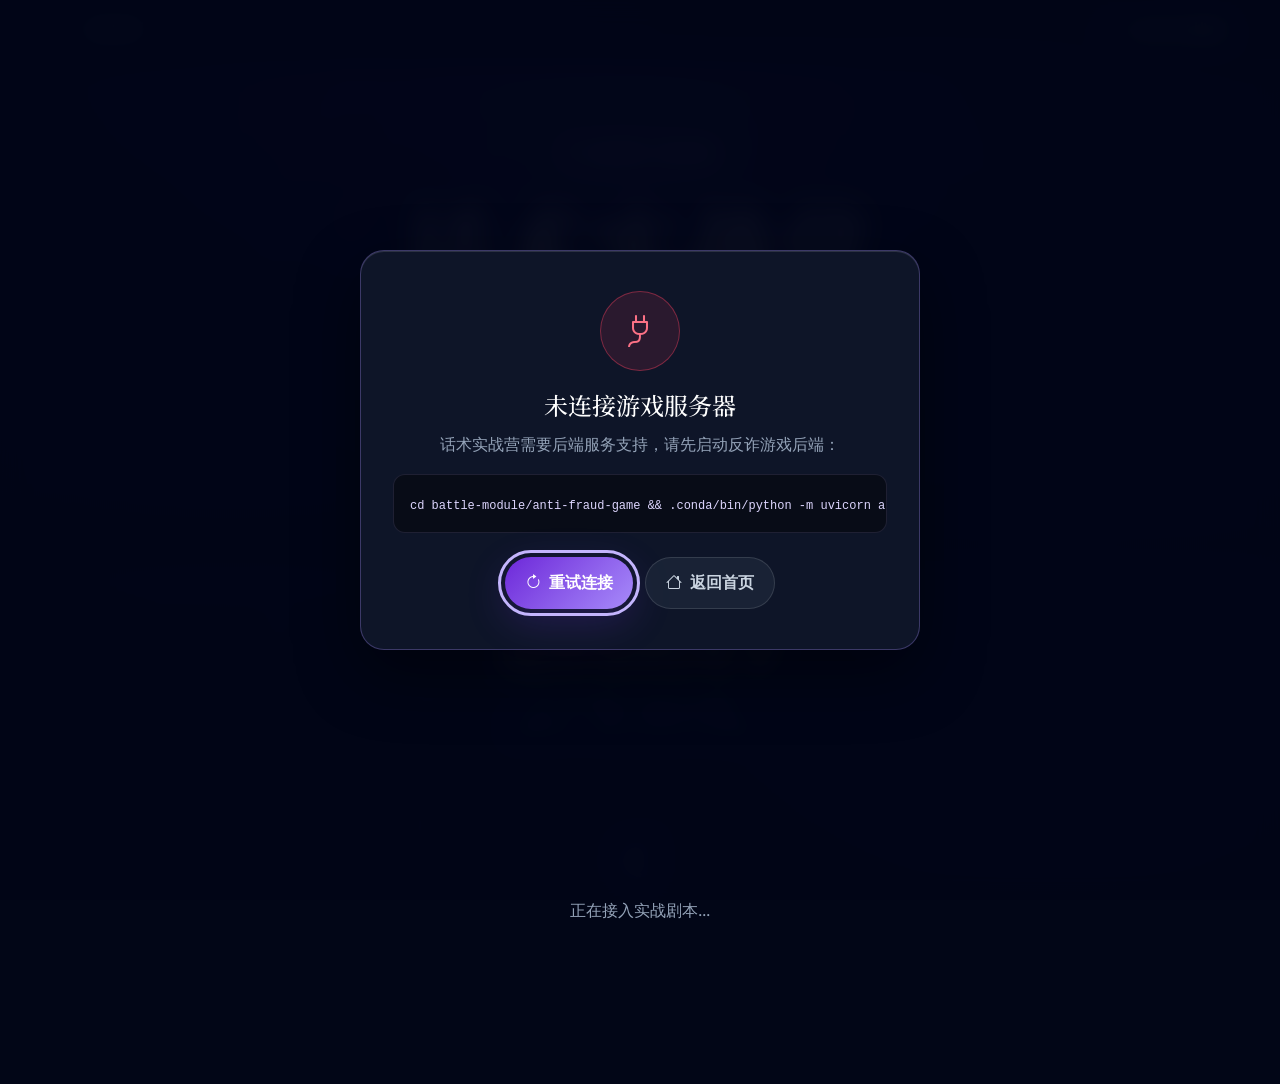
==== battle.html @ eb22edf5 "feat: 话术实战营前端页面（自由对话攻防） - battle.html: 聊天对战界面（深色星空+紫罗兰主题） - battle-module/js/api.js: /api/battle/* 接" ====
<!DOCTYPE html>
<html lang="zh-CN">
<head>
    <meta charset="UTF-8">
    <meta name="viewport" content="width=device-width, initial-scale=1.0">
    <meta name="description" content="反诈方舟话术实战营：用真实自由对话练习识别与反击诈骗话术。">
    <title>话术实战营 - 反诈方舟</title>
    <link rel="icon" href="data:,">
    <link rel="preconnect" href="https://fonts.googleapis.com">
    <link rel="preconnect" href="https://fonts.gstatic.com" crossorigin>
    <link href="https://fonts.googleapis.com/css2?family=Noto+Serif+SC:wght@400;600;700;900&family=Inter:opsz,wght@14..32,300;14..32,400;14..32,500;14..32,600;14..32,700&display=swap" rel="stylesheet">
    <link href="https://cdn.jsdelivr.net/npm/bootstrap@5.3.2/dist/css/bootstrap.min.css" rel="stylesheet">
    <link rel="stylesheet" href="https://cdn.jsdelivr.net/npm/bootstrap-icons@1.11.1/font/bootstrap-icons.css">
    <link rel="stylesheet" href="battle-module/css/battle.css">
</head>
<body class="battle-body">
<!--
THESIS: Free-text defense is the spectacle; the page refuses quiz-card play and turns every typed reply into visible forensic evidence.
OWN-WORLD: Deep-space violet glass, danger-red scammer pressure, blue player agency, and scanner-light feedback.
STORY: Choose an opponent, enter a real chat, resist evolving tactics, then read a precise defense debrief.
FIRST VIEWPORT: A luminous training-camp title sits over a compact combat telemetry strip and the script roster begins below.
FORM: Immersive mobile messaging console, extended from the incumbent theater system.
FINISH: unreviewed and undocumented is unfinished; this build ends with the finish review, the verdict, and DESIGN.md
-->
<nav class="battle-nav" aria-label="主导航">
    <div class="container-fluid d-flex align-items-center justify-content-between">
        <a href="index.html#training" class="nav-back-link">
            <i class="bi bi-arrow-left" aria-hidden="true"></i><span>返回首页</span>
        </a>
        <div class="nav-title"><i class="bi bi-shield-check" aria-hidden="true"></i><span>话术实战营</span></div>
        <button id="navRestartBtn" class="nav-restart-btn d-none" type="button">
            <i class="bi bi-arrow-repeat" aria-hidden="true"></i><span>重选剧本</span>
        </button>
    </div>
</nav>

<canvas id="starCanvas" aria-hidden="true"></canvas>

<main class="battle-main">
    <section id="view-home" class="view active" aria-labelledby="homeTitle">
        <div class="view-home-hero">
            <div class="hero-orbit hero-orbit-one" aria-hidden="true"></div>
            <div class="hero-orbit hero-orbit-two" aria-hidden="true"></div>
            <div class="hero-content animate-in visible">
                <div class="hero-badge"><i class="bi bi-chat-square-text" aria-hidden="true"></i><span>自由对话 · 话术攻防</span></div>
                <h1 id="homeTitle" class="hero-title">话术实战营</h1>
                <p class="hero-subtitle">没有预设选项。输入你真正会说的话，<br>在<span class="no-break">骗子</span>不断变化的攻势中练出反诈本能。</p>
                <div class="hero-stats" aria-label="实战营数据">
                    <div class="hero-stat"><div class="stat-num">4</div><div class="stat-label">大高发骗局</div></div>
                    <div class="stat-divider"></div>
                    <div class="hero-stat"><div class="stat-num">30+</div><div class="stat-label">轮攻防</div></div>
                    <div class="stat-divider"></div>
                    <div class="hero-stat"><div class="stat-num">S</div><div class="stat-label">级防御评级</div></div>
                </div>
            </div>
        </div>
        <div class="container home-content">
            <div class="section-header">
                <h2 class="section-title">选择你的对手</h2>
                <p class="section-subtitle">每个对手都有不同的话术策略。<br>读懂信号，用自己的语言守住防线。</p>
            </div>
            <div id="scriptGrid" class="row g-4" aria-live="polite">
                <div class="col-12 loading-state"><div class="spinner-border" role="status"><span class="visually-hidden">加载中</span></div><p>正在接入实战剧本...</p></div>
            </div>
        </div>
    </section>

    <section id="view-setup" class="view" aria-labelledby="setupTitle">
        <div class="container">
            <div class="setup-card animate-in visible">
                <div class="setup-header">
                    <div class="setup-scenario-icon" id="setupScenarioIcon"><i class="bi bi-chat-square-text" aria-hidden="true"></i></div>
                    <div class="setup-scenario-info">
                        <div class="setup-kicker">即将接入对话</div>
                        <h2 id="setupTitle"><span id="setupScenarioName">剧本名称</span></h2>
                        <p id="setupScenarioDesc">剧本描述</p>
                        <div id="setupScenarioMeta" class="setup-tags"></div>
                    </div>
                </div>
                <div class="setup-form">
                    <h3 class="form-title"><i class="bi bi-person-badge" aria-hidden="true"></i> 设置对话称呼</h3>
                    <p class="form-hint">骗子会根据这个称呼与你交流。</p>
                    <div class="form-field">
                        <label class="form-label" for="inputName">你的昵称</label>
                        <input type="text" id="inputName" class="form-control" minlength="1" maxlength="10" autocomplete="nickname" placeholder="例如：小北" aria-describedby="nameHint nameFeedback">
                        <div id="nameHint" class="input-hint"><i class="bi bi-info-circle" aria-hidden="true"></i> 这是你在骗子面前的称呼</div>
                        <div class="form-feedback" id="nameFeedback" role="alert"></div>
                    </div>
                    <div class="setup-note"><i class="bi bi-shield-lock" aria-hidden="true"></i><span>训练只分析本局回复，不会保存你的真实身份信息。</span></div>
                    <div class="form-actions">
                        <button class="btn-back" id="setupBackBtn" type="button"><i class="bi bi-arrow-left" aria-hidden="true"></i> 返回</button>
                        <button class="btn-start" id="startBattleBtn" type="button"><i class="bi bi-lightning-charge-fill" aria-hidden="true"></i> 开始对战</button>
                    </div>
                </div>
            </div>
        </div>
    </section>

    <section id="view-battle" class="view view-battle-dark" aria-label="话术对战">
        <div class="battle-shell">
            <header class="scammer-bar">
                <div id="scammerAvatar" class="scammer-avatar" aria-hidden="true"></div>
                <div class="scammer-identity">
                    <div class="scammer-name-line"><strong id="scammerName">对手</strong><span id="scammerTitle" class="scammer-title"></span></div>
                    <p id="scammerSignature" class="scammer-signature"></p>
                </div>
                <div id="strategyChip" class="strategy-chip"><i class="bi bi-shield-exclamation" aria-hidden="true"></i><span>当前策略：未知</span></div>
            </header>

            <div class="battle-hud" aria-label="对战状态">
                <div class="hud-item hud-hp">
                    <div class="hud-label"><span><i class="bi bi-shield-fill-check" aria-hidden="true"></i> 警惕值</span><strong id="hpValue">100/100</strong></div>
                    <div class="hud-track"><div id="hpFill" class="hud-fill hp-fill"></div></div>
                </div>
                <div class="hud-score"><span>防御评分</span><div><strong id="scoreValue">0</strong><span id="ratingChip" class="rating-chip rating-D">D</span></div></div>
                <div class="hud-round"><span>回合</span><strong><span id="roundValue">1</span>/<span id="totalRounds">8</span></strong></div>
                <div class="hud-item hud-mood">
                    <div class="hud-label"><span><i id="moodIcon" class="bi bi-heart-pulse-fill" aria-hidden="true"></i> 骗子心态</span><strong id="moodValue">100</strong></div>
                    <div class="hud-track"><div id="moodFill" class="hud-fill mood-fill"></div></div>
                </div>
            </div>

            <div id="chatBody" class="chat-body" aria-live="polite" aria-label="对话记录"></div>

            <div class="composer-panel">
                <div id="signalPreview" class="signal-preview d-none" aria-label="本轮可疑信号"></div>
                <div class="composer-row">
                    <label class="visually-hidden" for="replyInput">输入你的回复</label>
                    <textarea id="replyInput" rows="1" maxlength="500" placeholder="输入你的真实回复…" aria-describedby="composerHint"></textarea>
                    <button id="sendReplyBtn" class="send-btn" type="button" aria-label="发送回复"><i class="bi bi-send-fill" aria-hidden="true"></i></button>
                </div>
                <div id="composerHint" class="composer-hint"><span>Enter 发送 · Shift + Enter 换行</span><span id="charCount">0/500</span></div>
            </div>
        </div>
    </section>

    <section id="view-result" class="view" aria-labelledby="resultTitle">
        <div class="container result-container">
            <div id="resultCard" class="result-card animate-in visible"></div>
        </div>
    </section>
</main>

<div id="connFailOverlay" class="conn-fail-overlay d-none" role="dialog" aria-modal="true" aria-labelledby="connFailTitle">
    <div class="conn-fail-card">
        <div class="conn-fail-icon"><i class="bi bi-plug" aria-hidden="true"></i></div>
        <h2 id="connFailTitle">未连接游戏服务器</h2>
        <p class="conn-fail-desc">话术实战营需要后端服务支持，请先启动反诈游戏后端：</p>
        <div class="conn-fail-cmd"><code>cd battle-module/anti-fraud-game &amp;&amp; .conda/bin/python -m uvicorn api:app --port 8000</code></div>
        <div class="conn-fail-actions">
            <button id="retryConnBtn" class="btn-retry" type="button"><i class="bi bi-arrow-clockwise" aria-hidden="true"></i> 重试连接</button>
            <a href="index.html#training" class="btn-back-home"><i class="bi bi-house" aria-hidden="true"></i> 返回首页</a>
        </div>
    </div>
</div>

<div id="toast" class="toast-container" aria-live="polite"></div>

<script src="https://cdn.jsdelivr.net/npm/bootstrap@5.3.2/dist/js/bootstrap.bundle.min.js"></script>
<script src="battle-module/js/api.js"></script>
<script src="battle-module/js/battle-main.js"></script>
</body>
</html>
---- battle-module/css/battle.css ----
:root {
    --ink-950: #020617;
    --ink-900: #0a0f1c;
    --ink-850: #0f172a;
    --ink-800: #1e293b;
    --ink-700: #334155;
    --ink-600: #475569;
    --ink-500: #64748b;
    --ink-400: #94a3b8;
    --ink-300: #cbd5e1;
    --ink-200: #e2e8f0;
    --ink-100: #f1f5f9;
    --white: #ffffff;
    --violet-900: #4c1d95;
    --violet-800: #5b21b6;
    --violet-700: #6d28d9;
    --violet-600: #7c3aed;
    --violet-500: #8b5cf6;
    --violet-400: #a78bfa;
    --violet-300: #c4b5fd;
    --violet-200: #ddd6fe;
    --blue-500: #3b82f6;
    --blue-400: #60a5fa;
    --cyan-400: #22d3ee;
    --danger-600: #e11d48;
    --danger-500: #f43f5e;
    --danger-400: #fb7185;
    --success-500: #10b981;
    --success-400: #34d399;
    --warning-500: #f59e0b;
    --warning-400: #fbbf24;
    --gold-300: #fde68a;
    --gold-400: #facc15;
    --orange-500: #f97316;
    --transparent: transparent;
    --surface-page: var(--ink-950);
    --surface-nav: rgba(2, 6, 23, 0.82);
    --surface-glass: rgba(15, 23, 42, 0.74);
    --surface-glass-strong: rgba(15, 23, 42, 0.94);
    --surface-muted: rgba(30, 41, 59, 0.7);
    --surface-violet: rgba(139, 92, 246, 0.12);
    --surface-violet-strong: rgba(139, 92, 246, 0.2);
    --surface-danger: rgba(244, 63, 94, 0.12);
    --surface-success: rgba(16, 185, 129, 0.12);
    --surface-warning: rgba(245, 158, 11, 0.12);
    --surface-blue: rgba(96, 165, 250, 0.12);
    --surface-black: rgba(0, 0, 0, 0.42);
    --surface-page-glow: rgba(109, 40, 217, 0.2);
    --surface-blue-glow: rgba(59, 130, 246, 0.1);
    --surface-ink-faint: rgba(2, 6, 23, 0.04);
    --surface-ink-90: rgba(2, 6, 23, 0.9);
    --surface-ink-94: rgba(2, 6, 23, 0.94);
    --surface-ink-96: rgba(2, 6, 23, 0.96);
    --surface-hero-glow: rgba(139, 92, 246, 0.34);
    --surface-hero-inner: rgba(139, 92, 246, 0.08);
    --surface-hero-outer: rgba(139, 92, 246, 0.1);
    --surface-hero-shadow: rgba(139, 92, 246, 0.42);
    --surface-sheen: rgba(255, 255, 255, 0.06);
    --surface-setup-glow: rgba(139, 92, 246, 0.14);
    --surface-setup-header: rgba(76, 29, 149, 0.72);
    --surface-setup-orb: rgba(167, 139, 250, 0.16);
    --surface-shell-top: rgba(15, 23, 42, 0.76);
    --surface-bar: rgba(10, 15, 28, 0.94);
    --surface-feedback: rgba(76, 29, 149, 0.18);
    --surface-gold: rgba(250, 204, 21, 0.12);
    --text-primary: var(--ink-100);
    --text-secondary: var(--ink-300);
    --text-muted: var(--ink-400);
    --border-subtle: rgba(196, 181, 253, 0.12);
    --border-violet: rgba(167, 139, 250, 0.3);
    --border-violet-strong: rgba(167, 139, 250, 0.52);
    --border-danger: rgba(244, 63, 94, 0.42);
    --border-white: rgba(255, 255, 255, 0.12);
    --border-warning: rgba(245, 158, 11, 0.3);
    --border-scan: rgba(196, 181, 253, 0.54);
    --border-success: rgba(52, 211, 153, 0.3);
    --border-blue: rgba(96, 165, 250, 0.26);
    --border-gold: rgba(250, 204, 21, 0.32);
    --shadow-sm: 0 0.25rem 0.75rem rgba(0, 0, 0, 0.2);
    --shadow-md: 0 0.75rem 2rem rgba(0, 0, 0, 0.28);
    --shadow-lg: 0 1.5rem 4rem rgba(0, 0, 0, 0.42);
    --shadow-violet: 0 0.75rem 2.5rem rgba(124, 58, 237, 0.22);
    --shadow-blue: 0 0.5rem 1.5rem rgba(59, 130, 246, 0.24);
    --shadow-danger: 0 0.5rem 1.5rem rgba(244, 63, 94, 0.2);
    --space-1: 0.25rem;
    --space-2: 0.5rem;
    --space-3: 0.75rem;
    --space-4: 1rem;
    --space-5: 1.25rem;
    --space-6: 1.5rem;
    --space-8: 2rem;
    --space-10: 2.5rem;
    --space-12: 3rem;
    --space-16: 4rem;
    --space-20: 5rem;
    --radius-sm: 0.5rem;
    --radius-md: 0.75rem;
    --radius-lg: 1rem;
    --radius-xl: 1.25rem;
    --radius-2xl: 1.5rem;
    --radius-full: 9999px;
    --font-xs: 0.75rem;
    --font-sm: 0.875rem;
    --font-base: 1rem;
    --font-lg: 1.125rem;
    --font-xl: 1.25rem;
    --font-2xl: 1.5rem;
    --font-3xl: 2rem;
    --font-hero: clamp(2.75rem, 9vw, 5.5rem);
    --navbar-height: 3.75rem;
    --shell-width: 45rem;
    --content-width: 75rem;
    --touch-size: 3rem;
    --avatar-size: 3.25rem;
    --ease-out: cubic-bezier(0.16, 1, 0.3, 1);
    --duration-fast: 180ms;
    --duration-base: 320ms;
    --duration-slow: 640ms;
}

* { box-sizing: border-box; margin: 0; padding: 0; }
html { scroll-behavior: smooth; }
body.battle-body {
    min-height: 100vh;
    min-height: 100dvh;
    overflow-x: hidden;
    background:
        radial-gradient(circle at 18% 12%, var(--surface-page-glow), var(--transparent) 30rem),
        radial-gradient(circle at 82% 42%, var(--surface-blue-glow), var(--transparent) 28rem),
        var(--surface-page);
    color: var(--text-primary);
    font-family: 'Inter', -apple-system, BlinkMacSystemFont, "Segoe UI", sans-serif;
    line-height: 1.6;
}
button, input, textarea { font: inherit; }
button { touch-action: manipulation; }
h1, h2, h3, .nav-title, .section-title { font-family: 'Noto Serif SC', 'Inter', serif; }
.no-break { white-space: nowrap; }
a:focus-visible, button:focus-visible, input:focus-visible, textarea:focus-visible {
    outline: 0.1875rem solid var(--violet-300);
    outline-offset: var(--space-1);
}
::-webkit-scrollbar { width: 0.375rem; height: 0.375rem; }
::-webkit-scrollbar-track { background: transparent; }
::-webkit-scrollbar-thumb { background: var(--ink-600); border-radius: var(--radius-full); }

#starCanvas {
    position: fixed;
    inset: 0;
    width: 100%;
    height: 100%;
    pointer-events: none;
    z-index: 0;
    opacity: 0.68;
}

.battle-nav {
    position: sticky;
    top: 0;
    z-index: 1000;
    height: var(--navbar-height);
    background: var(--surface-nav);
    border-bottom: 0.0625rem solid var(--border-subtle);
    box-shadow: var(--shadow-sm);
    backdrop-filter: blur(1.25rem) saturate(140%);
    -webkit-backdrop-filter: blur(1.25rem) saturate(140%);
}
.battle-nav .container-fluid { height: 100%; max-width: var(--content-width); }
.nav-back-link, .nav-restart-btn {
    min-height: 2.5rem;
    display: inline-flex;
    align-items: center;
    gap: var(--space-2);
    padding: var(--space-2) var(--space-3);
    border: 0.0625rem solid transparent;
    border-radius: var(--radius-full);
    color: var(--text-secondary);
    background: transparent;
    text-decoration: none;
    font-size: var(--font-sm);
    font-weight: 600;
    transition: color var(--duration-fast), background var(--duration-fast), border-color var(--duration-fast), transform var(--duration-fast);
}
.nav-back-link:hover, .nav-restart-btn:hover {
    color: var(--white);
    background: var(--surface-violet);
    border-color: var(--border-violet);
    transform: translateY(-0.0625rem);
}
.nav-title {
    display: inline-flex;
    align-items: center;
    gap: var(--space-2);
    color: var(--white);
    font-size: var(--font-lg);
    font-weight: 700;
    letter-spacing: 0.04em;
}
.nav-title i { color: var(--violet-400); }

.battle-main { position: relative; z-index: 1; min-height: calc(100dvh - var(--navbar-height)); }
.view { display: none; min-height: calc(100dvh - var(--navbar-height)); animation: view-in var(--duration-base) var(--ease-out); }
.view.active { display: block; }
.animate-in { opacity: 0; transform: translateY(var(--space-8)); transition: opacity var(--duration-slow) var(--ease-out), transform var(--duration-slow) var(--ease-spring); }
.animate-in.visible { opacity: 1; transform: translateY(0); }
.stagger-1 { transition-delay: 80ms; }
.stagger-2 { transition-delay: 160ms; }
.stagger-3 { transition-delay: 240ms; }
.stagger-4 { transition-delay: 320ms; }

.view-home-hero {
    position: relative;
    min-height: 32rem;
    display: grid;
    place-items: center;
    overflow: hidden;
    padding: var(--space-16) var(--space-4);
    background:
        linear-gradient(180deg, var(--surface-ink-faint), var(--ink-950)),
        radial-gradient(ellipse at 50% 20%, var(--surface-hero-glow), var(--transparent) 52%);
}
.view-home-hero::before {
    content: '';
    position: absolute;
    width: min(48rem, 110vw);
    aspect-ratio: 1;
    border-radius: 50%;
    border: 0.0625rem solid var(--border-violet);
    box-shadow: inset 0 0 5rem var(--surface-hero-inner), 0 0 5rem var(--surface-hero-outer);
    mask-image: linear-gradient(to bottom, var(--white), var(--transparent) 72%);
}
.hero-orbit { position: absolute; border: 0.0625rem solid var(--border-violet); border-radius: 50%; opacity: 0.45; }
.hero-orbit::after { content: ''; position: absolute; top: 50%; left: -0.25rem; width: 0.5rem; height: 0.5rem; border-radius: 50%; background: var(--violet-300); box-shadow: 0 0 1.5rem var(--violet-400); }
.hero-orbit-one { width: min(38rem, 90vw); aspect-ratio: 1; transform: rotate(18deg); }
.hero-orbit-two { width: min(28rem, 70vw); aspect-ratio: 1; transform: rotate(-24deg); opacity: 0.25; }
.hero-content { position: relative; z-index: 2; width: min(100%, 50rem); text-align: center; }
.hero-badge {
    display: inline-flex;
    align-items: center;
    gap: var(--space-2);
    padding: var(--space-2) var(--space-4);
    border: 0.0625rem solid var(--border-violet-strong);
    border-radius: var(--radius-full);
    background: var(--surface-violet);
    color: var(--violet-200);
    font-size: var(--font-sm);
    font-weight: 600;
    margin-bottom: var(--space-5);
    box-shadow: inset 0 0.0625rem 0 var(--border-white), var(--shadow-violet);
}
.hero-title {
    color: var(--white);
    font-size: var(--font-hero);
    font-weight: 900;
    letter-spacing: 0.06em;
    line-height: 1.12;
    margin-bottom: var(--space-4);
    text-wrap: balance;
    text-shadow: 0 0.5rem 2.5rem var(--surface-hero-shadow);
}
.hero-subtitle { max-width: 42rem; margin: 0 auto var(--space-8); color: var(--text-secondary); font-size: var(--font-lg); line-height: 1.9; }
.hero-stats {
    display: inline-flex;
    align-items: stretch;
    gap: var(--space-6);
    padding: var(--space-4) var(--space-8);
    border: 0.0625rem solid var(--border-subtle);
    border-radius: var(--radius-xl);
    background: linear-gradient(135deg, var(--surface-glass-strong), var(--surface-violet));
    box-shadow: inset 0 0.0625rem 0 var(--border-white), var(--shadow-md);
    backdrop-filter: blur(1rem);
}
.hero-stat { min-width: 5.5rem; }
.stat-num { color: var(--violet-300); font-family: 'Noto Serif SC', serif; font-size: var(--font-3xl); font-weight: 800; line-height: 1.15; }
.stat-label { color: var(--text-muted); font-size: var(--font-xs); letter-spacing: 0.04em; }
.stat-divider { align-self: center; width: 0.0625rem; height: 2.25rem; background: var(--border-white); }

.home-content { max-width: var(--content-width); padding: var(--space-12) var(--space-4) var(--space-20); }
.section-header { max-width: 44rem; margin: 0 auto var(--space-10); text-align: center; }
.section-title { color: var(--white); font-size: clamp(2rem, 5vw, 3rem); font-weight: 700; margin-bottom: var(--space-3); }
.section-subtitle { color: var(--text-muted); font-size: var(--font-base); }
.loading-state { padding: var(--space-16); text-align: center; color: var(--text-muted); }
.loading-state .spinner-border { color: var(--violet-400); margin-bottom: var(--space-4); }

.script-card {
    --card-primary: var(--violet-600);
    --card-secondary: var(--violet-400);
    height: 100%;
    overflow: hidden;
    position: relative;
    display: flex;
    flex-direction: column;
    border: 0.0625rem solid var(--border-subtle);
    border-radius: var(--radius-xl);
    background: linear-gradient(160deg, var(--surface-glass-strong), var(--surface-glass));
    box-shadow: inset 0 0.0625rem 0 var(--border-white), var(--shadow-md);
    cursor: pointer;
    transition: transform var(--duration-base) var(--ease-spring), border-color var(--duration-fast), box-shadow var(--duration-base);
}
.script-card::after { content: ''; position: absolute; inset: 0; border-radius: inherit; pointer-events: none; background: linear-gradient(120deg, var(--transparent) 20%, var(--surface-sheen), var(--transparent) 60%); transform: translateX(-100%); transition: transform var(--duration-slow) var(--ease-out); }
.script-card:hover { transform: translateY(-0.5rem); border-color: var(--border-violet-strong); box-shadow: inset 0 0.0625rem 0 var(--border-white), var(--shadow-violet); }
.script-card:hover::after { transform: translateX(100%); }
.script-cover { position: relative; aspect-ratio: 16 / 9; overflow: hidden; background: linear-gradient(135deg, var(--card-primary), var(--card-secondary)); }
.script-cover img { width: 100%; height: 100%; object-fit: cover; filter: brightness(0.58) saturate(1.18); transition: transform var(--duration-slow) var(--ease-out), filter var(--duration-base); }
.script-card:hover .script-cover img { transform: scale(1.06); filter: brightness(0.7) saturate(1.3); }
.script-cover-overlay { position: absolute; inset: 0; display: flex; align-items: flex-end; justify-content: space-between; padding: var(--space-4); background: linear-gradient(180deg, var(--transparent) 15%, var(--surface-ink-90)); }
.difficulty-badge, .rounds-badge, .fraud-tag, .script-tag {
    display: inline-flex;
    align-items: center;
    gap: var(--space-1);
    min-height: 1.75rem;
    padding: var(--space-1) var(--space-3);
    border: 0.0625rem solid var(--border-white);
    border-radius: var(--radius-full);
    color: var(--text-secondary);
    background: var(--surface-black);
    font-size: var(--font-xs);
}
.script-card-body { flex: 1; display: flex; flex-direction: column; padding: var(--space-5); }
.script-title-row { display: flex; align-items: center; gap: var(--space-3); margin-bottom: var(--space-3); }
.script-icon { width: 2.5rem; height: 2.5rem; flex: 0 0 auto; display: grid; place-items: center; border: 0.0625rem solid var(--border-violet); border-radius: var(--radius-md); color: var(--violet-300); background: var(--surface-violet); font-size: var(--font-lg); }
.script-card h3 { color: var(--white); font-size: var(--font-xl); font-weight: 700; margin: 0; }
.script-desc { flex: 1; color: var(--text-muted); font-size: var(--font-sm); margin-bottom: var(--space-4); }
.script-meta { display: flex; flex-wrap: wrap; gap: var(--space-2); margin-bottom: var(--space-4); }
.fraud-tag { color: var(--violet-200); border-color: var(--border-violet); background: var(--surface-violet); }
.script-tips { display: flex; gap: var(--space-2); padding: var(--space-3); margin-bottom: var(--space-4); border-radius: var(--radius-md); color: var(--text-secondary); background: var(--surface-muted); font-size: var(--font-xs); }
.script-tips i { color: var(--warning-400); }
.script-enter-btn, .btn-start, .send-btn, .btn-retry, .result-btn-primary {
    border: 0;
    color: var(--white);
    background: linear-gradient(135deg, var(--violet-700), var(--violet-400));
    box-shadow: var(--shadow-violet);
}
.script-enter-btn { width: 100%; min-height: 2.75rem; display: inline-flex; align-items: center; justify-content: center; gap: var(--space-2); border-radius: var(--radius-md); font-weight: 700; transition: transform var(--duration-fast), filter var(--duration-fast); }
.script-enter-btn:hover { transform: translateY(-0.125rem); filter: brightness(1.08); }

#view-setup { padding: var(--space-12) var(--space-4); background: radial-gradient(circle at 50% 0, var(--surface-setup-glow), var(--transparent) 30rem); }
#view-setup .container { max-width: 48rem; }
.setup-card { overflow: hidden; border: 0.0625rem solid var(--border-violet); border-radius: var(--radius-2xl); background: var(--surface-glass-strong); box-shadow: inset 0 0.0625rem 0 var(--border-white), var(--shadow-lg); backdrop-filter: blur(1.25rem); }
.setup-header { position: relative; overflow: hidden; display: flex; align-items: center; gap: var(--space-5); padding: var(--space-8); border-bottom: 0.0625rem solid var(--border-violet); background: linear-gradient(135deg, var(--surface-setup-header), var(--surface-glass-strong)); }
.setup-header::after { content: ''; position: absolute; width: 14rem; height: 14rem; top: -8rem; right: -4rem; border-radius: 50%; background: var(--surface-setup-orb); filter: blur(1rem); }
.setup-scenario-icon { position: relative; z-index: 1; width: 4.5rem; height: 4.5rem; flex: 0 0 auto; display: grid; place-items: center; border: 0.0625rem solid var(--border-violet-strong); border-radius: var(--radius-lg); color: var(--violet-200); background: var(--surface-violet-strong); font-size: var(--font-3xl); box-shadow: inset 0 0.0625rem 0 var(--border-white); }
.setup-scenario-info { position: relative; z-index: 1; min-width: 0; }
.setup-kicker { color: var(--violet-300); font-size: var(--font-xs); font-weight: 700; letter-spacing: 0.12em; margin-bottom: var(--space-1); }
.setup-scenario-info h2 { color: var(--white); font-size: var(--font-2xl); margin-bottom: var(--space-1); }
.setup-scenario-info p { color: var(--text-secondary); font-size: var(--font-sm); margin-bottom: var(--space-2); }
.setup-tags { display: flex; flex-wrap: wrap; gap: var(--space-2); }
.setup-tags .script-tag { border-color: var(--border-violet); background: var(--surface-violet); }
.setup-form { padding: var(--space-8); }
.form-title { display: flex; align-items: center; gap: var(--space-2); color: var(--white); font-size: var(--font-xl); margin-bottom: var(--space-1); }
.form-title i { color: var(--violet-400); }
.form-hint, .input-hint { color: var(--text-muted); font-size: var(--font-sm); }
.form-hint { margin-bottom: var(--space-6); }
.form-field { margin-bottom: var(--space-5); }
.form-label { display: block; color: var(--text-secondary); font-weight: 700; margin-bottom: var(--space-2); }
.form-control { width: 100%; min-height: var(--touch-size); padding: var(--space-3) var(--space-4); border: 0.0625rem solid var(--border-subtle); border-radius: var(--radius-md); color: var(--white); background: var(--surface-muted); transition: border-color var(--duration-fast), box-shadow var(--duration-fast), background var(--duration-fast); }
.form-control::placeholder, #replyInput::placeholder { color: var(--ink-400); }
.form-control:focus { color: var(--white); background: var(--surface-glass); border-color: var(--violet-400); box-shadow: 0 0 0 0.1875rem var(--surface-violet-strong); }
.form-control.is-invalid { border-color: var(--danger-500); background: var(--surface-danger); }
.input-hint { display: flex; gap: var(--space-2); margin-top: var(--space-2); }
.form-feedback { min-height: 1.4rem; color: var(--danger-400); font-size: var(--font-sm); margin-top: var(--space-1); }
.setup-note { display: flex; gap: var(--space-3); padding: var(--space-4); border: 0.0625rem solid var(--border-subtle); border-radius: var(--radius-md); color: var(--text-secondary); background: var(--surface-violet); font-size: var(--font-sm); }
.setup-note i { color: var(--violet-300); }
.form-actions { display: flex; justify-content: space-between; gap: var(--space-4); padding-top: var(--space-6); }
.btn-back, .btn-start { min-height: var(--touch-size); display: inline-flex; align-items: center; justify-content: center; gap: var(--space-2); padding: var(--space-3) var(--space-6); border-radius: var(--radius-full); font-weight: 700; transition: transform var(--duration-fast), background var(--duration-fast), opacity var(--duration-fast); }
.btn-back { border: 0.0625rem solid var(--border-white); color: var(--text-secondary); background: var(--surface-muted); }
.btn-back:hover { color: var(--white); background: var(--ink-700); }
.btn-start:hover { transform: translateY(-0.125rem); }
.btn-start:disabled { opacity: 0.56; cursor: not-allowed; transform: none; }

.view-battle-dark { background: var(--ink-950); }
body.in-battle #starCanvas { opacity: 0.35; }
.battle-shell { width: min(100%, var(--shell-width)); height: calc(100dvh - var(--navbar-height)); min-height: 32rem; margin: 0 auto; overflow: hidden; display: flex; flex-direction: column; border-inline: 0.0625rem solid var(--border-subtle); background: linear-gradient(180deg, var(--surface-shell-top), var(--surface-ink-90)); box-shadow: var(--shadow-lg); backdrop-filter: blur(1rem); }
.scammer-bar { position: sticky; top: 0; z-index: 20; display: grid; grid-template-columns: auto minmax(0, 1fr) auto; align-items: center; gap: var(--space-3); padding: var(--space-3) var(--space-4); border-bottom: 0.0625rem solid var(--border-danger); background: var(--surface-bar); backdrop-filter: blur(1.25rem); }
.scammer-avatar { width: var(--avatar-size); height: var(--avatar-size); display: grid; place-items: center; overflow: hidden; border: 0.0625rem solid var(--border-danger); border-radius: var(--radius-lg); background: var(--surface-danger); font-size: var(--font-2xl); box-shadow: var(--shadow-danger); }
.scammer-identity { min-width: 0; }
.scammer-name-line { display: flex; align-items: center; flex-wrap: wrap; gap: var(--space-2); color: var(--white); }
.scammer-title { padding: 0 var(--space-2); border: 0.0625rem solid var(--border-danger); border-radius: var(--radius-full); color: var(--danger-400); background: var(--surface-danger); font-size: var(--font-xs); }
.scammer-signature { overflow: hidden; color: var(--text-muted); font-size: var(--font-xs); text-overflow: ellipsis; white-space: nowrap; margin: 0; }
.strategy-chip { display: inline-flex; align-items: center; gap: var(--space-1); padding: var(--space-2) var(--space-3); border: 0.0625rem solid var(--border-danger); border-radius: var(--radius-full); color: var(--danger-400); background: var(--surface-danger); font-size: var(--font-xs); font-weight: 700; white-space: nowrap; }

.battle-hud { display: grid; grid-template-columns: minmax(9rem, 1.7fr) auto auto minmax(9rem, 1.4fr); gap: var(--space-3); padding: var(--space-3) var(--space-4); border-bottom: 0.0625rem solid var(--border-subtle); background: var(--surface-glass-strong); }
.hud-item { min-width: 0; }
.hud-label { display: flex; align-items: center; justify-content: space-between; gap: var(--space-2); color: var(--text-muted); font-size: var(--font-xs); margin-bottom: var(--space-1); }
.hud-label span { white-space: nowrap; }
.hud-label strong { color: var(--text-secondary); font-weight: 600; }
.hud-track { height: 0.375rem; overflow: hidden; border-radius: var(--radius-full); background: var(--ink-800); }
.hud-fill { width: 100%; height: 100%; transform-origin: left; transition: transform var(--duration-slow) var(--ease-out), filter var(--duration-base); }
.hp-fill { background: linear-gradient(90deg, var(--violet-600), var(--violet-400), var(--blue-400)); }
.hp-fill.hp-mid { filter: hue-rotate(52deg) saturate(1.25); }
.hp-fill.hp-low { filter: hue-rotate(115deg) saturate(1.5); }
.mood-fill { background: linear-gradient(90deg, var(--danger-600), var(--danger-400)); }
.mood-fill.mood-soft { filter: grayscale(0.65) brightness(0.8); }
.hud-score, .hud-round { display: flex; flex-direction: column; align-items: center; justify-content: center; min-width: 4.5rem; color: var(--text-muted); font-size: var(--font-xs); }
.hud-score > div { display: flex; align-items: center; gap: var(--space-1); }
.hud-score strong, .hud-round strong { color: var(--white); font-size: var(--font-lg); line-height: 1.2; }
.rating-chip { min-width: 1.5rem; height: 1.5rem; display: inline-grid; place-items: center; border-radius: var(--radius-sm); color: var(--ink-950); font-size: var(--font-xs); font-weight: 900; }
.rating-S { background: var(--gold-400); }
.rating-A { background: var(--success-400); }
.rating-B { background: var(--blue-400); }
.rating-C { background: var(--orange-500); color: var(--white); }
.rating-D { background: var(--ink-400); color: var(--white); }
.rating-F { background: var(--danger-500); color: var(--white); }

.chat-body { flex: 1; min-height: 20rem; padding: var(--space-5) var(--space-4) var(--space-20); display: flex; flex-direction: column; gap: var(--space-3); overflow-y: auto; scroll-behavior: smooth; scroll-padding-bottom: 9rem; }
.chat-row { display: flex; align-items: flex-start; gap: var(--space-2); animation: bubble-in var(--duration-base) var(--ease-out); }
.chat-row.row-player { justify-content: flex-end; }
.chat-row.row-narration { justify-content: center; }
.chat-avatar { width: 2rem; height: 2rem; flex: 0 0 auto; display: grid; place-items: center; border: 0.0625rem solid var(--border-danger); border-radius: var(--radius-sm); background: var(--surface-danger); font-size: var(--font-base); }
.chat-bubble { position: relative; max-width: 78%; padding: var(--space-3) var(--space-4); border-radius: var(--radius-lg); font-size: var(--font-sm); line-height: 1.75; word-break: auto-phrase; overflow-wrap: anywhere; }
.bubble-scammer { border: 0.0625rem solid var(--border-violet); border-top-left-radius: var(--space-1); color: var(--text-primary); background: linear-gradient(135deg, var(--surface-muted), var(--surface-glass)); box-shadow: var(--shadow-sm); overflow: hidden; }
.bubble-player { border-top-right-radius: var(--space-1); color: var(--white); background: linear-gradient(135deg, var(--violet-600), var(--blue-500)); box-shadow: var(--shadow-blue); }
.bubble-narration { max-width: 90%; padding: var(--space-2) var(--space-4); border: 0.0625rem solid var(--border-subtle); border-radius: var(--radius-full); color: var(--text-muted); background: var(--surface-glass); font-size: var(--font-xs); text-align: center; }
.bubble-scammer mark { padding: 0 var(--space-1); border-radius: var(--space-1); color: var(--gold-300); background: var(--surface-warning); box-shadow: 0 0 0 0.0625rem var(--border-warning); }
.scanline { position: absolute; inset: 0 auto 0 -25%; width: 22%; pointer-events: none; opacity: 0; background: linear-gradient(90deg, var(--transparent), var(--border-scan), var(--transparent)); filter: blur(0.125rem); }
.bubble-scammer.scanning .scanline { animation: scan-sweep 900ms var(--ease-out); }
.typing-row { color: var(--text-muted); font-size: var(--font-xs); }
.typing-indicator { display: inline-flex; align-items: center; gap: var(--space-1); padding: var(--space-3) var(--space-4); border: 0.0625rem solid var(--border-violet); border-radius: var(--radius-lg); border-top-left-radius: var(--space-1); background: var(--surface-muted); }
.typing-label { margin-right: var(--space-1); }
.typing-dot { width: 0.375rem; height: 0.375rem; border-radius: 50%; background: var(--violet-300); animation: typing-dot 1.1s infinite; }
.typing-dot:nth-child(3) { animation-delay: 130ms; }
.typing-dot:nth-child(4) { animation-delay: 260ms; }
.typing-cursor { display: inline-block; width: 0.125rem; height: 1em; margin-left: var(--space-1); vertical-align: middle; background: var(--violet-300); animation: cursor-blink 800ms infinite; }

.feedback-panel { width: calc(100% - 2.5rem); align-self: flex-end; overflow: hidden; margin: var(--space-2) 0 var(--space-5); border: 0.0625rem solid var(--border-violet); border-radius: var(--radius-lg); background: linear-gradient(145deg, var(--surface-glass-strong), var(--surface-feedback)); box-shadow: inset 0 0.0625rem 0 var(--border-white), var(--shadow-violet); animation: feedback-in var(--duration-slow) var(--ease-out); }
.feedback-head { display: flex; flex-wrap: wrap; align-items: center; gap: var(--space-2); padding: var(--space-3) var(--space-4); border-bottom: 0.0625rem solid var(--border-subtle); }
.feedback-label { margin-right: auto; color: var(--violet-200); font-weight: 800; }
.intent-chip, .point-chip, .feedback-rating { display: inline-flex; align-items: center; gap: var(--space-1); min-height: 1.75rem; padding: var(--space-1) var(--space-3); border: 0.0625rem solid var(--border-subtle); border-radius: var(--radius-full); color: var(--text-secondary); background: var(--surface-muted); font-size: var(--font-xs); font-weight: 700; }
.point-chip.positive { color: var(--success-400); border-color: var(--border-success); background: var(--surface-success); }
.point-chip.negative { color: var(--danger-400); border-color: var(--border-danger); background: var(--surface-danger); }
.feedback-rating.rating-S { color: var(--ink-950); background: var(--gold-400); }
.feedback-rating.rating-A { color: var(--ink-950); background: var(--success-400); }
.feedback-rating.rating-B { color: var(--ink-950); background: var(--blue-400); }
.feedback-rating.rating-C { color: var(--white); background: var(--orange-500); }
.feedback-rating.rating-D { color: var(--white); background: var(--ink-400); }
.feedback-rating.rating-F { color: var(--white); background: var(--danger-500); }
.feedback-comment { padding: var(--space-3) var(--space-4); color: var(--text-secondary); font-size: var(--font-sm); }
.scanner-section { padding: 0 var(--space-4) var(--space-4); }
.scanner-title { display: flex; align-items: center; gap: var(--space-2); color: var(--violet-300); font-size: var(--font-sm); font-weight: 800; margin-bottom: var(--space-3); }
.signal-list { display: grid; gap: var(--space-2); }
.signal-card { opacity: 0; transform: translateY(var(--space-2)); display: grid; grid-template-columns: auto auto minmax(0, 1fr); align-items: start; gap: var(--space-2); padding: var(--space-3); border: 0.0625rem solid var(--border-subtle); border-radius: var(--radius-md); background: var(--surface-muted); animation: signal-reveal var(--duration-base) var(--ease-out) forwards; }
.signal-keyword { color: var(--white); font-weight: 800; }
.severity-badge { padding: 0 var(--space-2); border-radius: var(--radius-full); font-size: var(--font-xs); font-weight: 800; }
.severity-high { color: var(--danger-400); background: var(--surface-danger); }
.severity-mid { color: var(--warning-400); background: var(--surface-warning); }
.severity-low { color: var(--blue-400); background: var(--surface-blue); }
.signal-explain { color: var(--text-muted); font-size: var(--font-xs); }
.scanner-empty { color: var(--text-muted); font-size: var(--font-xs); }

.composer-panel { position: sticky; bottom: 0; z-index: 20; padding: var(--space-3) var(--space-4); border-top: 0.0625rem solid var(--border-violet); background: var(--surface-ink-94); backdrop-filter: blur(1.25rem); }
.signal-preview { display: flex; gap: var(--space-2); overflow-x: auto; padding-bottom: var(--space-2); }
.signal-preview-chip { flex: 0 0 auto; min-height: 1.75rem; padding: var(--space-1) var(--space-3); border: 0.0625rem solid var(--border-danger); border-radius: var(--radius-full); color: var(--danger-400); background: var(--surface-danger); font-size: var(--font-xs); cursor: pointer; }
.signal-preview-chip:hover, .signal-preview-chip:focus-visible { border-color: var(--danger-400); color: var(--white); }
.composer-row { display: grid; grid-template-columns: minmax(0, 1fr) auto; align-items: end; gap: var(--space-2); }
#replyInput { width: 100%; min-height: var(--touch-size); max-height: 9rem; resize: none; overflow-y: auto; padding: var(--space-3) var(--space-4); border: 0.0625rem solid var(--border-subtle); border-radius: var(--radius-lg); color: var(--white); background: var(--surface-muted); line-height: 1.5; transition: border-color var(--duration-fast), box-shadow var(--duration-fast), opacity var(--duration-fast); }
#replyInput:focus { outline: none; border-color: var(--violet-400); box-shadow: 0 0 0 0.1875rem var(--surface-violet-strong); }
#replyInput:disabled { opacity: 0.55; cursor: wait; }
.send-btn { width: var(--touch-size); height: var(--touch-size); display: grid; place-items: center; border-radius: var(--radius-lg); font-size: var(--font-lg); transition: transform var(--duration-fast), opacity var(--duration-fast), filter var(--duration-fast); }
.send-btn:hover:not(:disabled) { transform: translateY(-0.125rem) scale(1.02); filter: brightness(1.08); }
.send-btn:active:not(:disabled) { transform: scale(0.96); }
.send-btn:disabled { opacity: 0.45; cursor: not-allowed; }
.composer-hint { display: flex; justify-content: space-between; color: var(--ink-400); font-size: var(--font-xs); padding: var(--space-1) var(--space-1) 0; }

#view-result { padding: var(--space-12) var(--space-4); background: radial-gradient(circle at 50% 0, var(--surface-feedback), var(--transparent) 34rem); }
.result-container { max-width: 52rem; }
.result-card { --result-accent: var(--violet-400); --result-surface: var(--surface-violet); overflow: hidden; border: 0.0625rem solid var(--result-accent); border-radius: var(--radius-2xl); background: var(--surface-glass-strong); box-shadow: inset 0 0.0625rem 0 var(--border-white), var(--shadow-lg); backdrop-filter: blur(1.25rem); }
.result-card.result-win_expose, .result-card.result-win_alarm { --result-accent: var(--success-400); --result-surface: var(--surface-success); }
.result-card.result-lose_scammed { --result-accent: var(--danger-400); --result-surface: var(--surface-danger); }
.result-card.result-give_up { --result-accent: var(--ink-400); --result-surface: var(--surface-muted); }
.result-banner { padding: var(--space-4); color: var(--result-accent); background: var(--result-surface); text-align: center; font-weight: 800; letter-spacing: 0.04em; }
.result-hero { position: relative; display: grid; place-items: center; padding: var(--space-10) var(--space-6) var(--space-8); text-align: center; border-bottom: 0.0625rem solid var(--border-subtle); }
.result-rating { width: 8rem; height: 8rem; display: grid; place-items: center; border: 0.0625rem solid var(--result-accent); border-radius: 50%; color: var(--white); background: radial-gradient(circle at 35% 25%, var(--result-accent), var(--violet-900)); font-family: 'Noto Serif SC', serif; font-size: 4.5rem; font-weight: 900; line-height: 1; box-shadow: 0 1.25rem 3rem color-mix(in srgb, var(--result-accent) 28%, transparent), inset 0 0.125rem 0.5rem var(--border-white); }
.result-title { color: var(--white); font-size: var(--font-3xl); margin: var(--space-5) 0 var(--space-1); }
.result-label { color: var(--result-accent); font-size: var(--font-lg); font-weight: 800; }
.result-score { color: var(--text-muted); }
.result-score strong { color: var(--white); font-size: var(--font-2xl); }
.result-body { padding: var(--space-8); }
.report-section + .report-section { margin-top: var(--space-8); }
.report-heading { display: flex; align-items: center; gap: var(--space-2); color: var(--white); font-size: var(--font-lg); margin-bottom: var(--space-4); }
.report-heading i { color: var(--result-accent); }
.summary-list { display: grid; gap: var(--space-3); list-style: none; }
.summary-list li { display: flex; align-items: flex-start; gap: var(--space-3); color: var(--text-secondary); }
.summary-list i { color: var(--success-400); margin-top: var(--space-1); }
.lessons-grid { display: grid; grid-template-columns: repeat(2, minmax(0, 1fr)); gap: var(--space-3); }
.lesson-card { padding: var(--space-4); border: 0.0625rem solid var(--border-blue); border-radius: var(--radius-md); background: var(--surface-blue); }
.lesson-point { display: flex; align-items: center; gap: var(--space-2); color: var(--blue-400); font-weight: 800; margin-bottom: var(--space-2); }
.lesson-rule { color: var(--text-secondary); font-size: var(--font-sm); }
.achievement-block { display: flex; align-items: center; gap: var(--space-4); padding: var(--space-5); border: 0.0625rem solid var(--border-gold); border-radius: var(--radius-lg); background: var(--surface-warning); }
.achievement-icon { width: 3.5rem; height: 3.5rem; flex: 0 0 auto; display: grid; place-items: center; border-radius: 50%; color: var(--gold-400); background: var(--surface-gold); font-size: var(--font-2xl); }
.achievement-block small { display: block; color: var(--warning-400); }
.achievement-block strong { color: var(--gold-300); font-family: 'Noto Serif SC', serif; font-size: var(--font-xl); }
.result-actions { display: flex; justify-content: center; flex-wrap: wrap; gap: var(--space-3); padding: 0 var(--space-8) var(--space-8); }
.result-btn { min-height: var(--touch-size); display: inline-flex; align-items: center; justify-content: center; gap: var(--space-2); padding: var(--space-3) var(--space-5); border-radius: var(--radius-full); font-weight: 700; text-decoration: none; transition: transform var(--duration-fast), background var(--duration-fast), color var(--duration-fast); }
.result-btn:hover { transform: translateY(-0.125rem); color: var(--white); }
.result-btn-secondary { border: 0.0625rem solid var(--border-white); color: var(--text-secondary); background: var(--surface-muted); }
.result-btn-secondary:hover { background: var(--ink-700); }

.conn-fail-overlay { position: fixed; inset: 0; z-index: 9999; display: grid; place-items: center; padding: var(--space-5); background: var(--surface-ink-96); backdrop-filter: blur(0.75rem); }
.conn-fail-card { width: min(100%, 35rem); padding: var(--space-10) var(--space-8); border: 0.0625rem solid var(--border-violet); border-radius: var(--radius-2xl); background: var(--surface-glass-strong); box-shadow: inset 0 0.0625rem 0 var(--border-white), var(--shadow-lg); text-align: center; }
.conn-fail-icon { width: 5rem; height: 5rem; display: grid; place-items: center; margin: 0 auto var(--space-5); border: 0.0625rem solid var(--border-danger); border-radius: 50%; color: var(--danger-400); background: var(--surface-danger); font-size: var(--font-3xl); }
.conn-fail-card h2 { color: var(--white); font-size: var(--font-2xl); margin-bottom: var(--space-3); }
.conn-fail-desc { color: var(--text-muted); margin-bottom: var(--space-4); }
.conn-fail-cmd { overflow-x: auto; padding: var(--space-4); margin-bottom: var(--space-6); border: 0.0625rem solid var(--border-subtle); border-radius: var(--radius-md); color: var(--violet-200); background: var(--surface-black); text-align: left; }
.conn-fail-cmd code { color: inherit; font-family: 'SFMono-Regular', Consolas, monospace; font-size: var(--font-xs); white-space: nowrap; }
.conn-fail-actions { display: flex; justify-content: center; flex-wrap: wrap; gap: var(--space-3); }
.btn-retry, .btn-back-home { min-height: var(--touch-size); display: inline-flex; align-items: center; justify-content: center; gap: var(--space-2); padding: var(--space-3) var(--space-5); border-radius: var(--radius-full); font-weight: 700; text-decoration: none; }
.btn-back-home { border: 0.0625rem solid var(--border-white); color: var(--text-secondary); background: var(--surface-muted); }
.btn-back-home:hover { color: var(--white); background: var(--ink-700); }

.toast-container { position: fixed; top: calc(var(--navbar-height) + var(--space-4)); right: var(--space-4); z-index: 10000; display: flex; flex-direction: column; gap: var(--space-2); pointer-events: none; }
.toast-item { max-width: 21rem; padding: var(--space-3) var(--space-4); border: 0.0625rem solid var(--border-violet); border-radius: var(--radius-md); color: var(--white); background: var(--surface-glass-strong); box-shadow: var(--shadow-md); backdrop-filter: blur(1rem); animation: toast-in var(--duration-base) var(--ease-out); }
.toast-error { border-color: var(--border-danger); }
.toast-success { border-color: var(--success-400); }
.toast-warning { border-color: var(--warning-400); }
.toast-out { animation: toast-out var(--duration-base) var(--ease-out) forwards; }

@keyframes view-in { from { opacity: 0; transform: translateY(var(--space-2)); } to { opacity: 1; transform: translateY(0); } }
@keyframes bubble-in { from { opacity: 0; transform: translateY(var(--space-2)) scale(0.98); } to { opacity: 1; transform: translateY(0) scale(1); } }
@keyframes feedback-in { from { opacity: 0; transform: translateY(var(--space-4)) scale(0.98); filter: blur(0.375rem); } to { opacity: 1; transform: translateY(0) scale(1); filter: blur(0); } }
@keyframes signal-reveal { to { opacity: 1; transform: translateY(0); } }
@keyframes scan-sweep { 0% { opacity: 0; transform: translateX(0); } 15% { opacity: 1; } 85% { opacity: 1; } 100% { opacity: 0; transform: translateX(570%); } }
@keyframes typing-dot { 0%, 65%, 100% { opacity: 0.4; transform: translateY(0); } 30% { opacity: 1; transform: translateY(-0.3rem); } }
@keyframes cursor-blink { 0%, 50% { opacity: 1; } 51%, 100% { opacity: 0; } }
@keyframes toast-in { from { opacity: 0; transform: translateX(var(--space-5)); } to { opacity: 1; transform: translateX(0); } }
@keyframes toast-out { to { opacity: 0; transform: translateX(var(--space-5)); } }

@media (max-width: 48rem) {
    .view-home-hero { min-height: 29rem; padding-block: var(--space-12); }
    .hero-stats { gap: var(--space-3); padding: var(--space-3) var(--space-4); }
    .hero-stat { min-width: 4.75rem; }
    .stat-num { font-size: var(--font-2xl); }
    .setup-header, .setup-form { padding: var(--space-5); }
    .battle-shell { border-inline: 0; }
    .scammer-bar { grid-template-columns: auto minmax(0, 1fr); }
    .strategy-chip { grid-column: 1 / -1; justify-self: start; }
    .battle-hud { grid-template-columns: minmax(0, 1fr) auto auto; }
    .hud-mood { grid-column: 1 / -1; }
    .feedback-panel { width: 100%; }
    .lessons-grid { grid-template-columns: 1fr; }
}

@media (max-width: 30rem) {
    .nav-back-link span, .nav-restart-btn span { display: none; }
    .nav-back-link, .nav-restart-btn { width: 2.5rem; justify-content: center; padding: var(--space-2); }
    .nav-title { font-size: var(--font-base); }
    .hero-subtitle br { display: none; }
    .hero-stats { width: 100%; justify-content: space-around; gap: var(--space-2); }
    .hero-stat { min-width: 0; }
    .setup-header { align-items: flex-start; }
    .setup-scenario-icon { width: 3.5rem; height: 3.5rem; font-size: var(--font-2xl); }
    .form-actions, .result-actions { flex-direction: column-reverse; }
    .btn-back, .btn-start, .result-btn { width: 100%; }
    .chat-body { padding-inline: var(--space-3); }
    .chat-bubble { max-width: 86%; }
    .signal-card { grid-template-columns: minmax(0, 1fr) auto; }
    .signal-explain { grid-column: 1 / -1; }
    .result-body { padding: var(--space-5); }
    .result-actions { padding-inline: var(--space-5); }
    .achievement-block { align-items: flex-start; }
    .conn-fail-card { padding: var(--space-8) var(--space-5); }
    .toast-container { left: var(--space-3); right: var(--space-3); }
    .toast-item { max-width: none; }
}

@media (prefers-reduced-motion: reduce) {
    html { scroll-behavior: auto; }
    *, *::before, *::after { animation-duration: 1ms !important; animation-iteration-count: 1 !important; scroll-behavior: auto !important; transition-duration: 1ms !important; }
    .animate-in { opacity: 1; transform: none; }
}
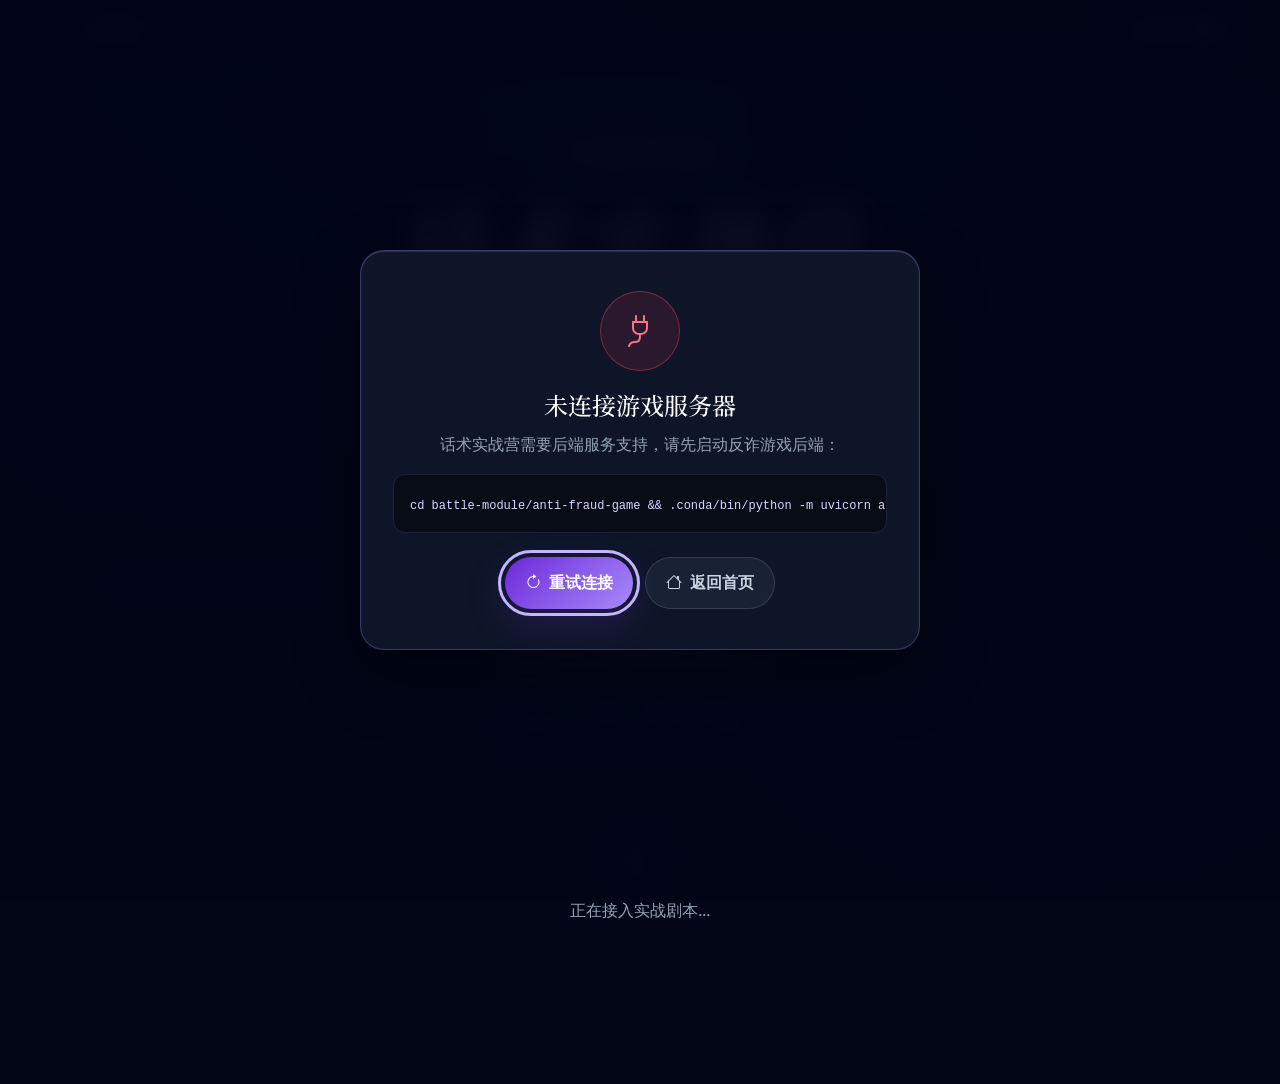
==== commit 2aec8633: "feat: 话术实战营前端（五档心态HUD+回合横幅与进度条）" ====
--- a/battle.html
+++ b/battle.html
@@ -115,10 +115,12 @@
                 <div class="hud-score"><span>防御评分</span><div><strong id="scoreValue">0</strong><span id="ratingChip" class="rating-chip rating-D">D</span></div></div>
                 <div class="hud-round"><span>回合</span><strong><span id="roundValue">1</span>/<span id="totalRounds">8</span></strong></div>
                 <div class="hud-item hud-mood">
-                    <div class="hud-label"><span><i id="moodIcon" class="bi bi-heart-pulse-fill" aria-hidden="true"></i> 骗子心态</span><strong id="moodValue">100</strong></div>
+                    <div class="hud-label"><span><i id="moodIcon" class="bi bi-heart-pulse-fill" aria-hidden="true"></i> 骗子心态 <em id="moodLabel" class="mood-label">心态沉稳</em></span><strong id="moodValue">100</strong></div>
                     <div class="hud-track"><div id="moodFill" class="hud-fill mood-fill"></div></div>
                 </div>
             </div>
+
+            <div id="roundProgress" class="round-progress" aria-label="回合进度"></div>
 
             <div id="chatBody" class="chat-body" aria-live="polite" aria-label="对话记录"></div>
 
--- a/battle-module/css/battle.css
+++ b/battle-module/css/battle.css
@@ -390,7 +390,12 @@
 .hp-fill.hp-mid { filter: hue-rotate(52deg) saturate(1.25); }
 .hp-fill.hp-low { filter: hue-rotate(115deg) saturate(1.5); }
 .mood-fill { background: linear-gradient(90deg, var(--danger-600), var(--danger-400)); }
-.mood-fill.mood-soft { filter: grayscale(0.65) brightness(0.8); }
+.mood-fill.mood-tier-1 { background: linear-gradient(90deg, var(--danger-600), var(--danger-400)); }
+.mood-fill.mood-tier-2 { background: linear-gradient(90deg, var(--violet-600), var(--violet-400)); }
+.mood-fill.mood-tier-3 { background: linear-gradient(90deg, var(--warning-500), var(--warning-400)); }
+.mood-fill.mood-tier-4 { background: linear-gradient(90deg, var(--orange-500), var(--warning-400)); }
+.mood-fill.mood-tier-5 { background: linear-gradient(90deg, var(--ink-700), var(--ink-500)); filter: grayscale(0.65) brightness(0.8); }
+.mood-label { padding: 0 var(--space-2); border: 0.0625rem solid var(--border-danger); border-radius: var(--radius-full); color: var(--danger-400); background: var(--surface-danger); font-size: var(--font-xs); font-style: normal; font-weight: 700; white-space: nowrap; }
 .hud-score, .hud-round { display: flex; flex-direction: column; align-items: center; justify-content: center; min-width: 4.5rem; color: var(--text-muted); font-size: var(--font-xs); }
 .hud-score > div { display: flex; align-items: center; gap: var(--space-1); }
 .hud-score strong, .hud-round strong { color: var(--white); font-size: var(--font-lg); line-height: 1.2; }
@@ -403,9 +408,21 @@
 .rating-F { background: var(--danger-500); color: var(--white); }
 
 .chat-body { flex: 1; min-height: 20rem; padding: var(--space-5) var(--space-4) var(--space-20); display: flex; flex-direction: column; gap: var(--space-3); overflow-y: auto; scroll-behavior: smooth; scroll-padding-bottom: 9rem; }
+.round-progress { display: flex; align-items: center; gap: var(--space-1); padding: var(--space-2) var(--space-4); border-bottom: 0.0625rem solid var(--border-subtle); background: var(--surface-glass); }
+.round-progress .round-node { width: 1.5rem; height: 1.5rem; flex: 0 0 auto; display: grid; place-items: center; border: 0.0625rem solid var(--border-subtle); border-radius: var(--radius-full); color: var(--text-muted); background: var(--surface-muted); font-size: var(--font-xs); font-weight: 700; transition: all var(--duration-base) var(--ease-out); }
+.round-progress .round-node .round-node-label { display: grid; place-items: center; width: 100%; height: 100%; border-radius: inherit; }
+.round-progress .round-node.done { border-color: var(--border-violet); color: var(--violet-300); background: var(--surface-violet); }
+.round-progress .round-node.done .round-node-label { font-size: 0; }
+.round-progress .round-node.done .round-node-label::after { content: '✓'; font-size: var(--font-sm); }
+.round-progress .round-node.current { border-color: var(--violet-400); color: var(--white); background: var(--violet-600); box-shadow: 0 0 0.75rem var(--surface-hero-glow); }
+.round-progress .round-node.future { opacity: 0.45; }
+.round-banner { max-width: 92%; padding: var(--space-2) var(--space-4); border: 0.0625rem solid var(--border-violet); border-radius: var(--radius-full); color: var(--violet-200); background: var(--surface-violet); font-size: var(--font-xs); text-align: center; box-shadow: 0 0 1rem var(--surface-setup-glow); }
+.round-banner .round-banner-phase { color: var(--white); font-weight: 700; }
+.round-banner .round-banner-switch { color: var(--warning-400); font-weight: 700; }
 .chat-row { display: flex; align-items: flex-start; gap: var(--space-2); animation: bubble-in var(--duration-base) var(--ease-out); }
 .chat-row.row-player { justify-content: flex-end; }
 .chat-row.row-narration { justify-content: center; }
+.chat-row.row-round-banner { justify-content: center; margin-top: var(--space-1); }
 .chat-avatar { width: 2rem; height: 2rem; flex: 0 0 auto; display: grid; place-items: center; border: 0.0625rem solid var(--border-danger); border-radius: var(--radius-sm); background: var(--surface-danger); font-size: var(--font-base); }
 .chat-bubble { position: relative; max-width: 78%; padding: var(--space-3) var(--space-4); border-radius: var(--radius-lg); font-size: var(--font-sm); line-height: 1.75; word-break: auto-phrase; overflow-wrap: anywhere; }
 .bubble-scammer { border: 0.0625rem solid var(--border-violet); border-top-left-radius: var(--space-1); color: var(--text-primary); background: linear-gradient(135deg, var(--surface-muted), var(--surface-glass)); box-shadow: var(--shadow-sm); overflow: hidden; }
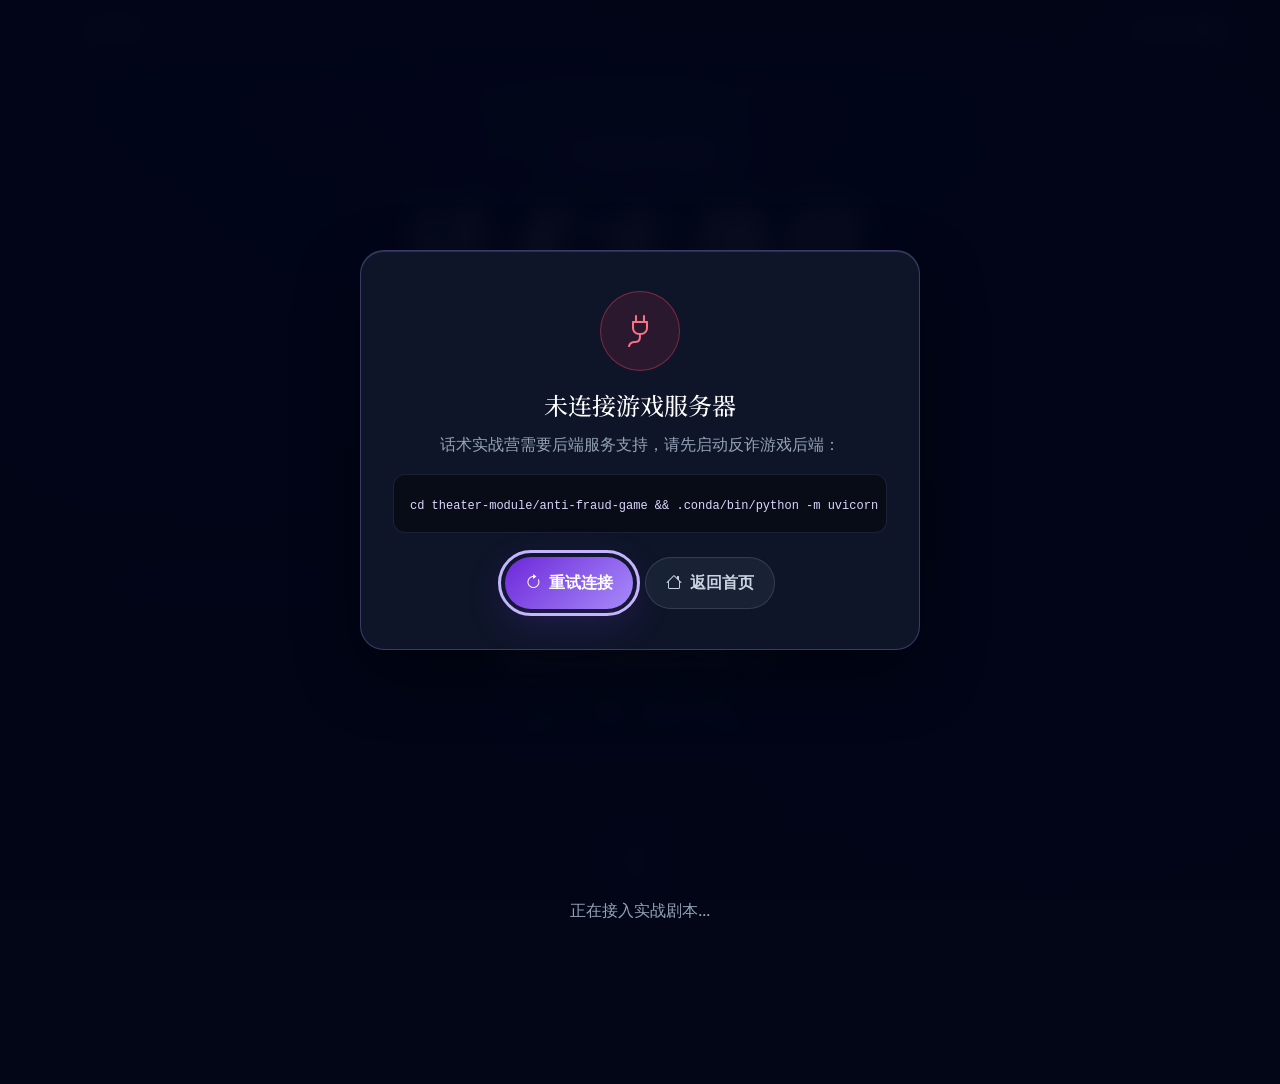
==== commit c2779e46: "fix: 海龟汤404友好提示与后端启动命令修正 - soup-main.js: 识别404错误，提示后端版本过旧需重启（uvicorn不会热加载新路由） - battle.html: 修正后端启动路" ====
--- a/battle.html
+++ b/battle.html
@@ -148,7 +148,7 @@
         <div class="conn-fail-icon"><i class="bi bi-plug" aria-hidden="true"></i></div>
         <h2 id="connFailTitle">未连接游戏服务器</h2>
         <p class="conn-fail-desc">话术实战营需要后端服务支持，请先启动反诈游戏后端：</p>
-        <div class="conn-fail-cmd"><code>cd battle-module/anti-fraud-game &amp;&amp; .conda/bin/python -m uvicorn api:app --port 8000</code></div>
+        <div class="conn-fail-cmd"><code>cd theater-module/anti-fraud-game &amp;&amp; .conda/bin/python -m uvicorn api:app --port 8000 --reload</code></div>
         <div class="conn-fail-actions">
             <button id="retryConnBtn" class="btn-retry" type="button"><i class="bi bi-arrow-clockwise" aria-hidden="true"></i> 重试连接</button>
             <a href="index.html#training" class="btn-back-home"><i class="bi bi-house" aria-hidden="true"></i> 返回首页</a>
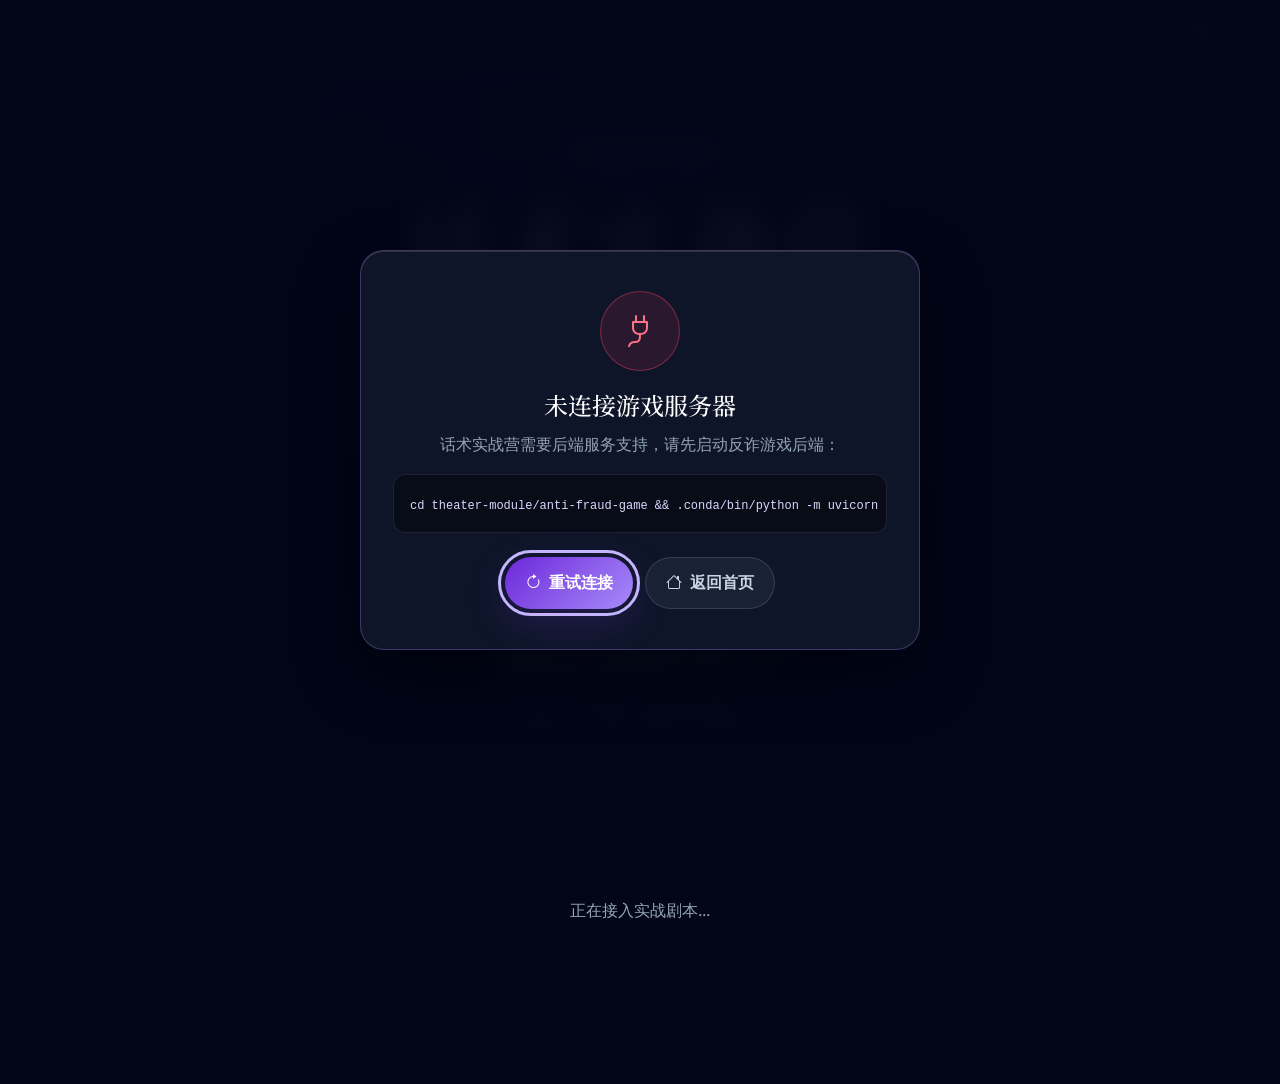
==== commit b071cd57: "fix: 实战营前端输入法兼容与流畅度（IME组合态守卫/点击跳过打字机/发送失败恢复文本/超时续局）" ====
--- a/battle.html
+++ b/battle.html
@@ -46,9 +46,9 @@
                 <h1 id="homeTitle" class="hero-title">话术实战营</h1>
                 <p class="hero-subtitle">没有预设选项。输入你真正会说的话，<br>在<span class="no-break">骗子</span>不断变化的攻势中练出反诈本能。</p>
                 <div class="hero-stats" aria-label="实战营数据">
-                    <div class="hero-stat"><div class="stat-num">4</div><div class="stat-label">大高发骗局</div></div>
+                    <div class="hero-stat"><div id="statScenarioCount" class="stat-num">5</div><div class="stat-label">大高发骗局</div></div>
                     <div class="stat-divider"></div>
-                    <div class="hero-stat"><div class="stat-num">30+</div><div class="stat-label">轮攻防</div></div>
+                    <div class="hero-stat"><div id="statRoundCount" class="stat-num">35</div><div class="stat-label">轮攻防</div></div>
                     <div class="stat-divider"></div>
                     <div class="hero-stat"><div class="stat-num">S</div><div class="stat-label">级防御评级</div></div>
                 </div>
--- a/battle-module/css/battle.css
+++ b/battle-module/css/battle.css
@@ -407,7 +407,7 @@
 .rating-D { background: var(--ink-400); color: var(--white); }
 .rating-F { background: var(--danger-500); color: var(--white); }
 
-.chat-body { flex: 1; min-height: 20rem; padding: var(--space-5) var(--space-4) var(--space-20); display: flex; flex-direction: column; gap: var(--space-3); overflow-y: auto; scroll-behavior: smooth; scroll-padding-bottom: 9rem; }
+.chat-body { flex: 1; min-height: 20rem; padding: var(--space-5) var(--space-4) var(--space-20); display: flex; flex-direction: column; gap: var(--space-3); overflow-y: auto; scroll-padding-bottom: 9rem; }
 .round-progress { display: flex; align-items: center; gap: var(--space-1); padding: var(--space-2) var(--space-4); border-bottom: 0.0625rem solid var(--border-subtle); background: var(--surface-glass); }
 .round-progress .round-node { width: 1.5rem; height: 1.5rem; flex: 0 0 auto; display: grid; place-items: center; border: 0.0625rem solid var(--border-subtle); border-radius: var(--radius-full); color: var(--text-muted); background: var(--surface-muted); font-size: var(--font-xs); font-weight: 700; transition: all var(--duration-base) var(--ease-out); }
 .round-progress .round-node .round-node-label { display: grid; place-items: center; width: 100%; height: 100%; border-radius: inherit; }
